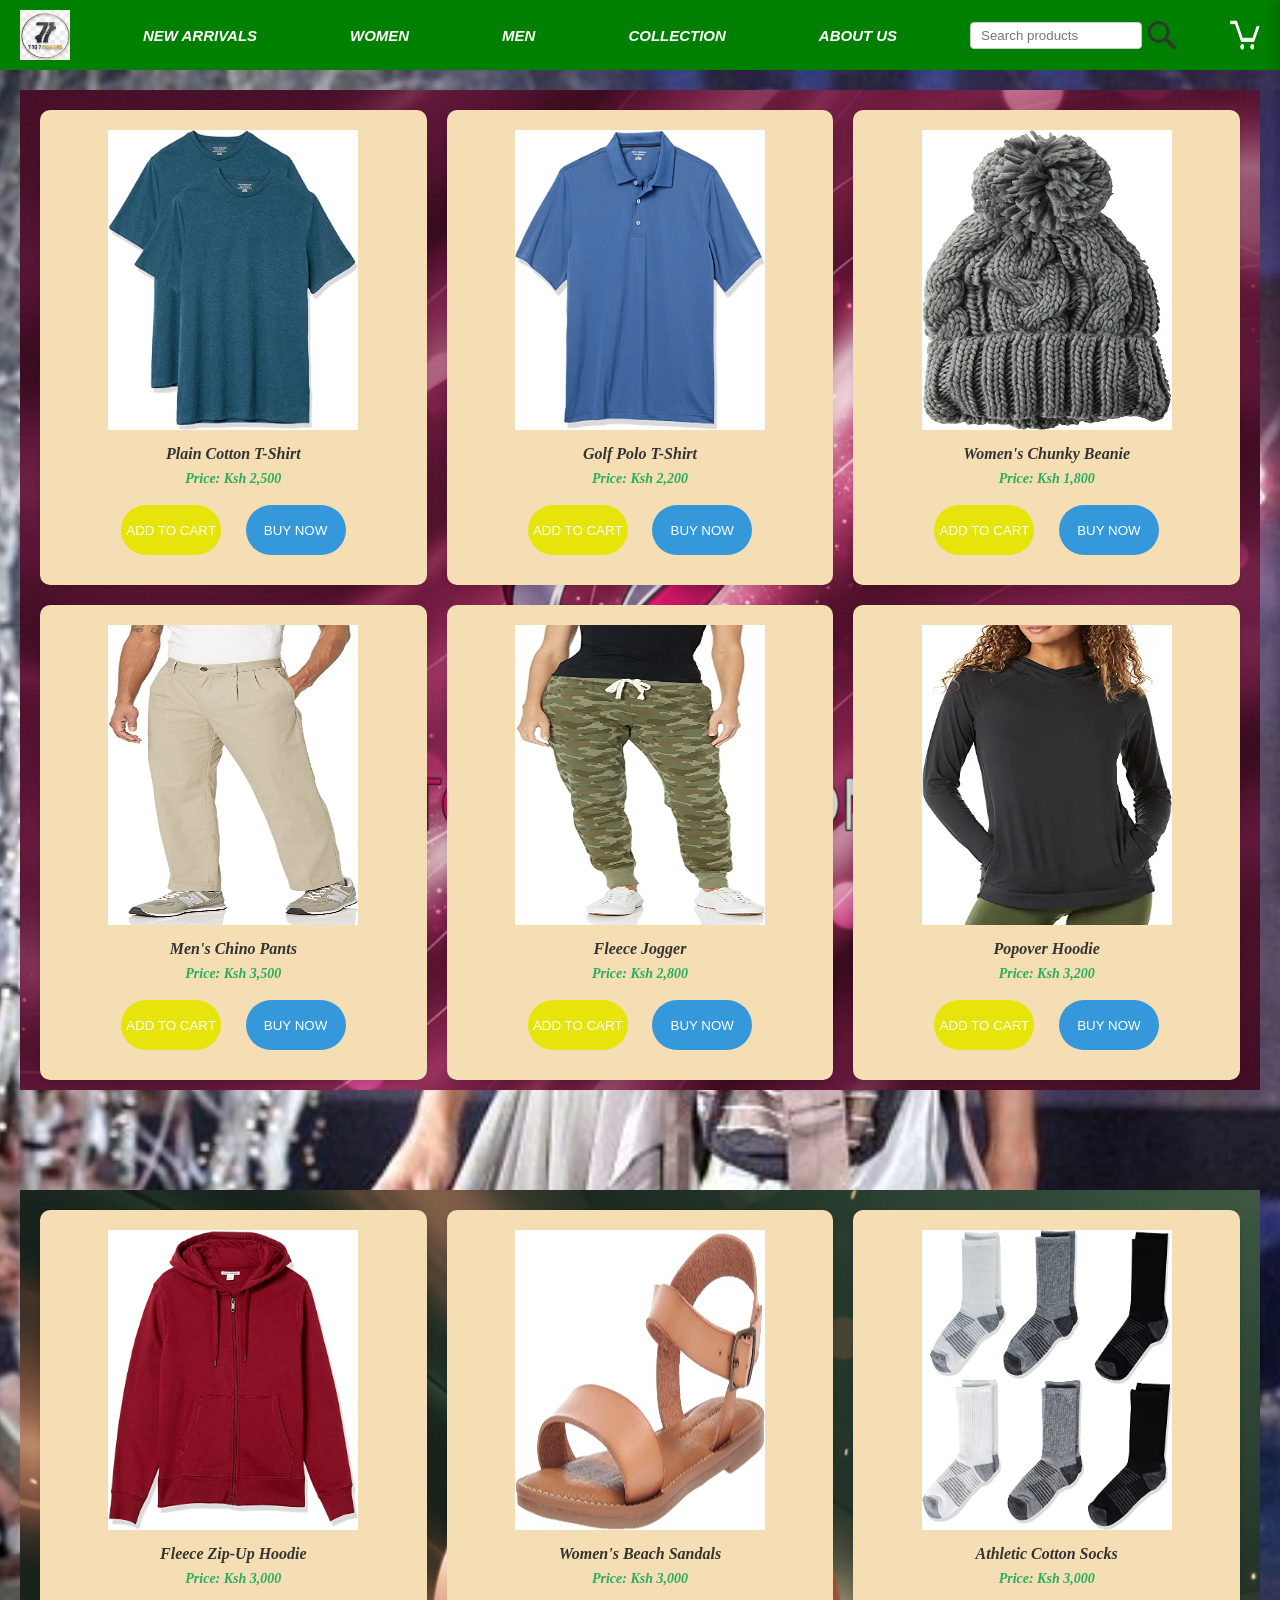
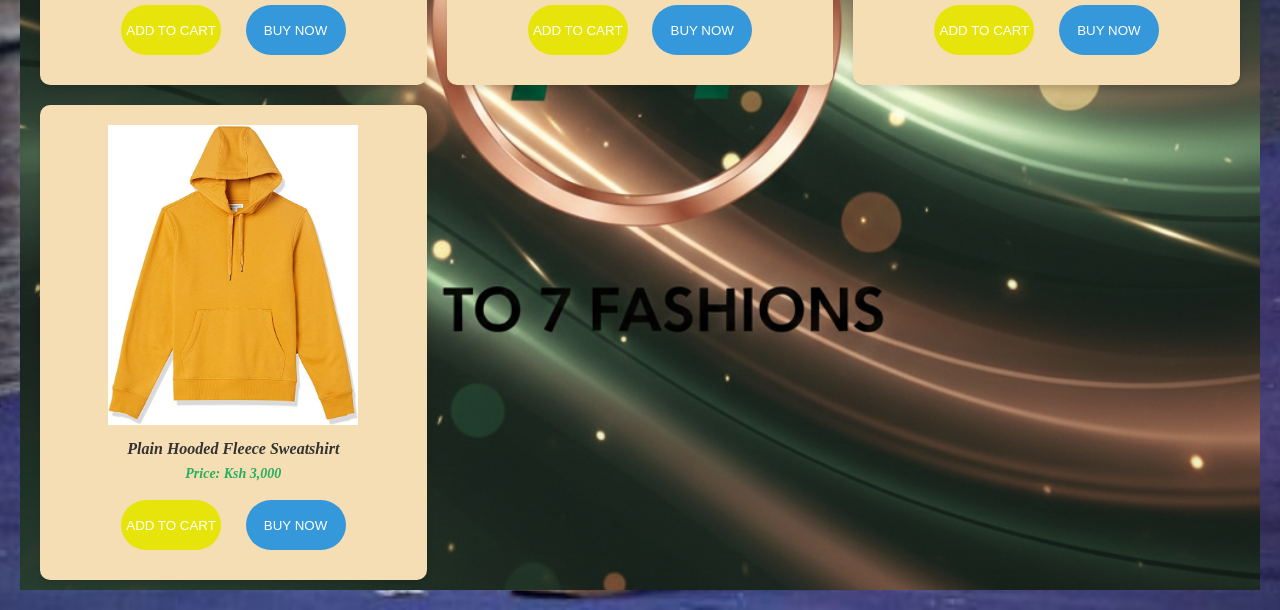
==== index.html @ 70d64ce2 "toadys commit" ====
<!doctype html>
<html lang="en">
  <head>
    <meta charset="UTF-8" />
    <meta name="viewport" content="width=device-width, initial-scale=1.0" />
    <title>7 TO 7</title>
    <link rel="stylesheet" href="index.css" />
    <script src="index.js" defer></script>
  </head>
  <body>
     <div class="header">
      <img class="logo" src="icons/logo1.png" alt="7 TO 7 Logo">
        <button class="buttons">NEW ARRIVALS</button>
        <button class="buttons">WOMEN</button>
        <button class="buttons">MEN</button>
        <button class="buttons">COLLECTION</button>
        <button class="buttons about-btn">ABOUT US</button>
        <div class="search-container">
          <input class="search-bar" type="text" placeholder="Search products">
          <img class="search-icon icon-search" src="icons/search-icon.png" alt="Search Icon">
        </div>
        <img class="cart-icon icon-cart" src="icons/cart-icon.png" alt="Cart Icon">
      </div>
      <!-- container used by script to swap content -->
      <div id="content">
    <section class="section1">
     
      <div class="democlothes">
        <div class="products-container">
   <p>
    <img class="image-product" src="images/adults-plain-cotton-tshirt-2-pack-teal.jpg" alt="Plain Cotton T-Shirt">
    <p class="product-name">Plain Cotton T-Shirt </p>
    <p class="product-price">Price: Ksh 2,500</p>
    <p>
    <button class="button-cart">ADD TO CART</button>
    <button class="button-buy">BUY NOW</button>
   </p></div>
   <div class="products-container">
   <p>
    <img class="image-product" src="images/men-golf-polo-t-shirt-blue.jpg" alt="Golf Polo T-Shirt">
    <p class="product-name"> Golf Polo T-Shirt</p>
    <p class="product-price">Price: Ksh 2,200</p>
    <p>
    <button class="button-cart">ADD TO CART</button>
    <button class="button-buy">BUY NOW</button>
   </p></div>
   <div class="products-container">
    <p>
      <img class="image-product" src="images/women-chunky-beanie-gray.webp" alt="Chunky Beanie">
      <p class="product-name">Women's Chunky Beanie</p>
      <p class="product-price">Price: Ksh 1,800</p>
      <p>
      <button class="button-cart">ADD TO CART</button>
      <button class="button-buy">BUY NOW</button>
      </p>
    </p>
   </div>
 <div class="products-container">
    <p>
      <img class="image-product" src="images/men-chino-pants-beige.jpg" alt="Chino Pants">
      <p class="product-name">Men's Chino Pants</p>
      <p class="product-price">Price: Ksh 3,500</p>
      <p>
      <button class="button-cart">ADD TO CART</button>
      <button class="button-buy">BUY NOW</button>
      </p>
    </p>
   </div>
    <div class="products-container">
    <p>
      <img class="image-product" src="images/women-french-terry-fleece-jogger-camo.jpg" alt="Fleece Jogger">
      <p class="product-name">Fleece Jogger </p>
      <p class="product-price">Price: Ksh 2,800</p>
      <p>
      <button class="button-cart">ADD TO CART</button>
      <button class="button-buy">BUY NOW</button>
      </p>
    </p>
   </div>
    <div class="products-container">
    <p>
      <img class="image-product" src="images/women-stretch-popover-hoodie-black.jpg" alt="Popover Hoodie">
      <p class="product-name">Popover Hoodie</p>
      <p class="product-price">Price: Ksh 3,200</p>
      <p>
      <button class="button-cart">ADD TO CART</button>
      <button class="button-buy">BUY NOW</button>
      </p>
    </p>
   </div>
  </div>
  </section>
    <section class="section2">
      <div class="democlothes products-list">
        <div class="products-container">
          <p>
            <img class="image-product" src="images/men-cozy-fleece-zip-up-hoodie-red.jpg" alt="Fleece Zip-Up Hoodie">
            <p class="product-name">Fleece Zip-Up Hoodie</p>
            <p class="product-price">Price: Ksh 3,000</p>
            <p>
            <button class="button-cart">ADD TO CART</button>
            <button class="button-buy">BUY NOW</button>
            </p>
          </p>
        </div>
        <div class="products-container">
          <p>
            <img class="image-product" src="images/women-beach-sandals.jpg" alt="Beach Sandals">
            <p class="product-name">Women's Beach Sandals</p>
            <p class="product-price">Price: Ksh 3,000</p>
            <p>
            <button class="button-cart">ADD TO CART</button>
            <button class="button-buy">BUY NOW</button>
            </p>
          </p>
        </div>
        <div class="products-container">
          <p>
            <img class="image-product" src="images/athletic-cotton-socks-6-pairs.jpg" alt="Athletic Socks">
            <p class="product-name">Athletic Cotton Socks</p>
            <p class="product-price">Price: Ksh 3,000</p>
            <p>
            <button class="button-cart">ADD TO CART</button>
            <button class="button-buy">BUY NOW</button>
            </p>
          </p>
        </div>
        <div class="products-container">
          <p>
            <img class="image-product" src="images/plain-hooded-fleece-sweatshirt-yellow.jpg" alt="Hooded Sweatshirt">
            <p class="product-name">Plain Hooded Fleece Sweatshirt</p>
            <p class="product-price">Price: Ksh 3,000</p>
            <p>
            <button class="button-cart">ADD TO CART</button>
            <button class="button-buy">BUY NOW</button>
            </p>

          </p>
        </div>
      </div>
    </section>
      </div> <!-- end #content -->
    <!-- Cart Tab -->
    <div class="cart-tab">
      <h1 class="cart-head">Shopping Cart</h1>
      <div class="cart-items">
        <img class="cart-items-image" src="images/adults-plain-cotton-tshirt-2-pack-teal.jpg" 
        alt="Product Image">
        <div class="cart-item-details">
          <p class="cart-product-name">Plain Cotton T-Shirt 2-Pack</p>
          <p class="cart-product-price">Price: Ksh 2,500</p>
          <div class="quantity"><span class="minus"><</span>
          <span>1</span>
          <span class="plus">></span>
        </div>
      <div class="cart-buttons">
        <button class="close-btn close">CLOSE</button>
      <button class="checkout-btn checkout">CHECKOUT</button>
    </div>
    </div>
  </body>
</html>
---- index.css ----
* {
  margin: 0;
  padding: 0;
}
#content {
  font-weight: bold;
  font-style: oblique;
  background-image: url(images/background1.jpg);
  background-size: cover;
  background-position: center;
  background-repeat: no-repeat;
  padding: 20px;
  color: violet;
  font-size: large;
}
.header {
  display: flex;
  justify-content: space-between;
  align-items: center;
  padding: 20px;
  background-color: green;
  height: 30px;
  position: sticky;
  top: 0;
  z-index: 100;
}
.logo {
  height: 50px;
  width: 50px;
  cursor: pointer;
}
.cart-icon {
  height: 30px;
  width: 30px;
  cursor: pointer;
}
.search-icon {
  height: 30px;
  width: 30px;
  cursor: pointer;
}
.search-container {
  display: flex;
  align-items: center;
  gap: 5px;
}
.search-bar {
  padding: 5px 10px;
  border: 1px solid #ccc;
  border-radius: 4px;
  margin-right: 0;
  width: 150px;
}

.buttons {
  background-color: green;
  color: white;
  border: none;
  padding: 10px 20px;
  cursor: pointer;
  font-weight: bolder;
  font-style: oblique;
  font-size: 15px;
}

/*sections*/

.section1 {
  background-image: url(images/logo2.png);
  background-size: cover;
  background-position: center;
  background-repeat: no-repeat;
  height: 1000px;
}
.image-product {
  height: 300px;
  width: 250px;
  cursor: pointer;
}
.democlothes {
  display: grid;
  grid-template-columns: repeat(3, 1fr);
  gap: 20px;
  padding: 20px;
}
.products-container {
  background-color: wheat;
  border-radius: 10px;
  padding: 20px;
  text-align: center;
  box-shadow: 0 4px 6px rgba(0, 0, 0, 0.1);
  transition:
    transform 0.3s ease,
    box-shadow 0.3s ease;
}

.products-container:hover {
  transform: translateY(-8px) scale(1.02);
  box-shadow: 0 8px 12px rgba(0, 0, 0, 0.15);
}
.button-cart {
  background-color: #e7e40c;
  color: white;
  border: none;
  height: 50px;
  width: 100px;
  border-radius: 25px;
  cursor: pointer;
  margin: 10px;
  transition: background-color 0.3s ease;
}

.button-cart:hover {
  background-color: #d4da0c;
}

.button-buy {
  background-color: #3498db;
  color: white;
  border: none;
  height: 50px;
  width: 100px;
  border-radius: 25px;
  cursor: pointer;
  margin: 10px;
  transition: background-color 0.3s ease;
}

.button-buy:hover {
  background-color: #2980b9;
}
.section2 {
  background-image: url(icons/logo3.png);
  background-size: cover;
  background-position: center;
  background-repeat: no-repeat;
  height: 1000px;
  margin-top: 100px;
}
.democlothes {
  display: grid;
  grid-template-columns: repeat(3, 1fr);
  gap: 20px;
  padding: 20px;
}

/* Cart Tab Styles */

.cart-tab {
  width: 400px;
  position: fixed;
  top: 0;
  right: 0;
  bottom: 0;
  background: linear-gradient(135deg, #667eea 0%, #764ba2 100%);
  border: solid 2px #333;
  padding: 20px;
  z-index: 200;
  overflow-y: auto;
  box-shadow: -4px 0 12px rgba(0, 0, 0, 0.2);
  transform: translateX(100%);
}
body.showCart .cart-tab {
  transform: translateX(0);
  transition: transform 0.3s ease-out;
}

.cart-head {
  color: white;
  font-size: 24px;
  margin-bottom: 20px;
  text-align: center;
  text-shadow: 2px 2px 4px rgba(0, 0, 0, 0.3);
}
.cart-buttons {
  display: grid;
  grid-template-columns: repeat(2, 1fr);
  gap: 10px;
  margin-top: auto;
}
.close-btn {
  background-color: #e74c3c;
  color: white;
  border: none;
  padding: 15px;
  border-radius: 6px;
  cursor: pointer;
  font-weight: bold;
  transition: background-color 0.3s ease;
}

.close-btn:hover {
  background-color: #c0392b;
}

.checkout-btn {
  background-color: #27ae60;
  color: white;
  border: none;
  padding: 15px;
  border-radius: 6px;
  cursor: pointer;
  font-weight: bold;
  transition:
    background-color 0.3s ease,
    transform 0.3s ease,
    box-shadow 0.3s ease;
  box-shadow: 0 4px 6px rgba(0, 0, 0, 0.1);
}

.checkout-btn:hover {
  background-color: #229954;
  transform: translateY(-3px) scale(1.05);
  box-shadow: 0 8px 12px rgba(0, 0, 0, 0.2);
}

.product-name {
  font-weight: bold;
  font-size: 16px;
  margin: 10px 0 5px 0;
  color: #333;
}

.product-price {
  color: #27ae60;
  font-weight: bold;
  font-size: 14px;
  margin: 8px 0;
}

.cart-item-details {
  display: flex;
  flex-direction: column;
  gap: 8px;
  flex: 1;
}

.cart-product-name {
  font-weight: bold;
  font-size: 14px;
  color: #333;
  margin: 0;
}

.cart-product-price {
  color: #27ae60;
  font-weight: bold;
  font-size: 13px;
  margin: 0;
}

.cart-items-image {
  height: 60px;
  width: 60px;
  border-radius: 6px;
  object-fit: cover;
}

.quantity {
  display: flex;
  align-items: center;
  gap: 10px;
  margin-top: 8flex;
  flex-direction: row;
  gap: 30px;
  margin-top: 20px;
  margin-bottom: 10px;
  height: auto;
}
.cart-items-image {
  height: 50px;
  width: 50px;
}
.minus,
.plus {
  background-color: #e7e40c;
  color: white;
  border: none;
  height: 30px;
  width: 30px;
  border-radius: 15px;
  cursor: pointer;
  display: flex;
  align-items: center;
  justify-content: center;
  font-weight: bold;
  transition:
    background-color 0.2s ease,
    transform 0.2s ease;
}

.minus:hover,
.plus:hover {
  background-color: #d4da0c;
  transform: scale(1.1);
}

/* Responsive Design - Tablet (600px to 900px) */
@media (max-width: 900px) {
  .democlothes {
    grid-template-columns: repeat(2, 1fr);
    gap: 15px;
    padding: 15px;
  }

  .image-product {
    height: 250px;
    width: 200px;
  }

  .buttons {
    padding: 8px 15px;
    font-size: 13px;
  }

  .section1,
  .section2 {
    height: 700px;
  }

  .cart-tab {
    width: 350px;
  }

  .product-name {
    font-size: 14px;
  }

  .search-bar {
    width: 120px;
  }
}

/* Responsive Design - Mobile (below 600px) */
@media (max-width: 600px) {
  .header {
    flex-wrap: wrap;
    padding: 10px;
    height: auto;
  }

  .logo {
    height: 40px;
    width: 40px;
  }

  .buttons {
    padding: 8px 12px;
    font-size: 11px;
    margin: 5px;
  }

  .democlothes {
    grid-template-columns: repeat(1, 1fr);
    gap: 10px;
    padding: 10px;
  }

  .image-product {
    height: 200px;
  }

  /* container where page sections are swapped */
  #content {
    padding: 20px;
  }

  .about-section {
    max-width: 800px;
    margin: 0 auto;
    line-height: 1.6;
    color: #333;
  }

  .about-section h2 {
    margin-bottom: 15px;
    color: #27ae60;
  }

  .image-product {
    height: 200px;
    width: 180px;
  }

  .products-container {
    padding: 15px;
  }

  .product-name {
    font-size: 13px;
    margin: 8px 0 3px 0;
  }

  .product-price {
    font-size: 12px;
  }

  .button-cart,
  .button-buy {
    height: 40px;
    width: 75px;
    padding: 8px;
    margin: 5px;
    font-size: 11px;
  }

  .section1,
  .section2 {
    height: 500px;
  }

  .cart-tab {
    width: 100%;
    max-width: 350px;
  }

  .cart-head {
    font-size: 20px;
  }

  .cart-items-image {
    height: 50px;
    width: 50px;
  }

  .quantity {
    gap: 8px;
  }

  .minus,
  .plus {
    height: 25px;
    width: 25px;
    font-size: 14px;
  }

  .search-bar {
    width: 100px;
    padding: 4px 8px;
  }
}
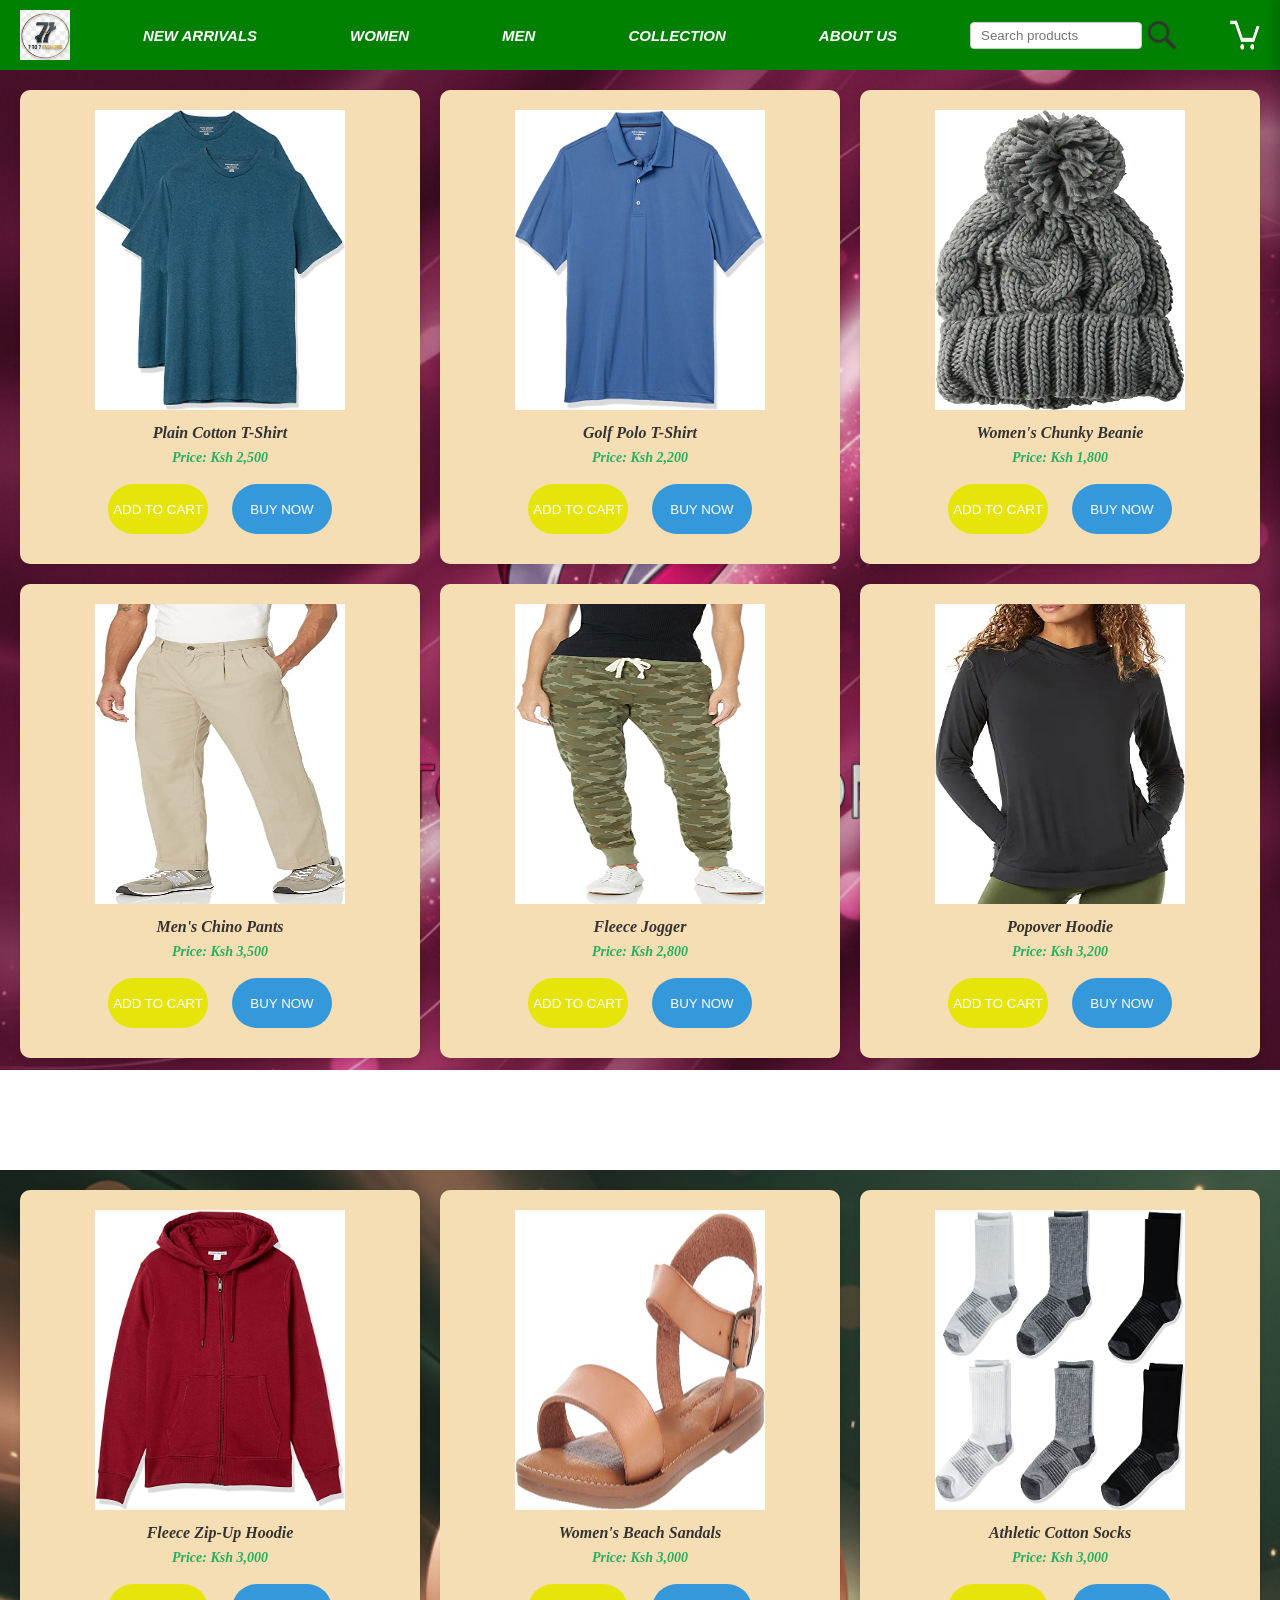
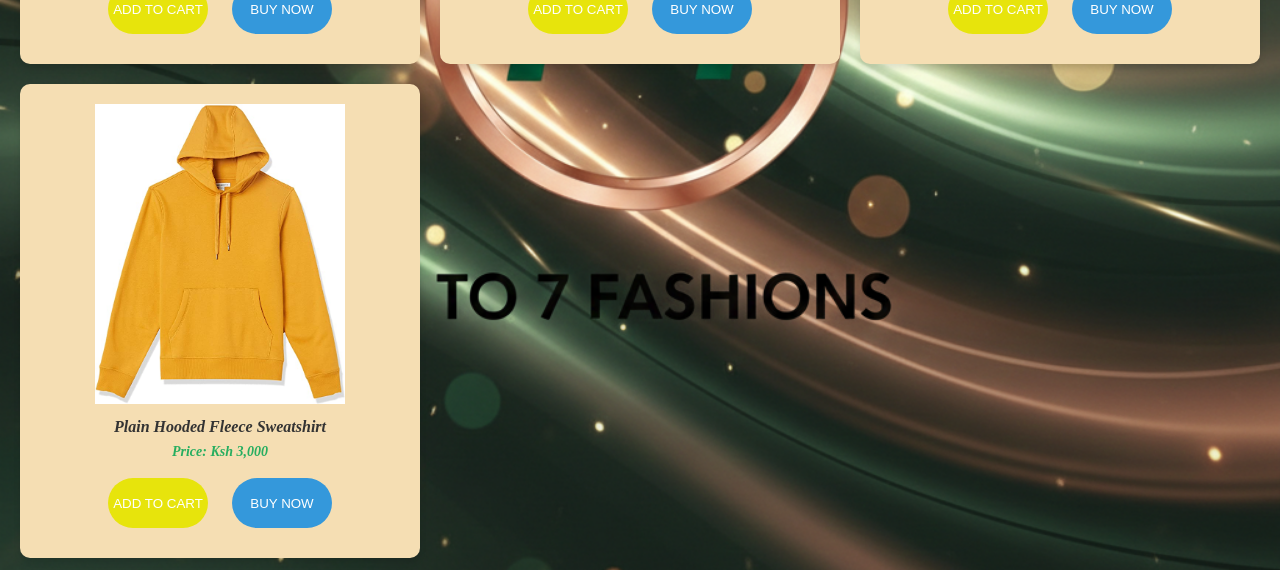
==== commit 2ef6451c: "todays commit" ====
--- a/index.html
+++ b/index.html
@@ -26,7 +26,7 @@
     <section class="section1">
      
       <div class="democlothes">
-        <div class="products-container">
+        <div class="products-container product-containers">
    <p>
     <img class="image-product" src="images/adults-plain-cotton-tshirt-2-pack-teal.jpg" alt="Plain Cotton T-Shirt">
     <p class="product-name">Plain Cotton T-Shirt </p>
@@ -35,7 +35,7 @@
     <button class="button-cart">ADD TO CART</button>
     <button class="button-buy">BUY NOW</button>
    </p></div>
-   <div class="products-container">
+   <div class="products-container product-containers">
    <p>
     <img class="image-product" src="images/men-golf-polo-t-shirt-blue.jpg" alt="Golf Polo T-Shirt">
     <p class="product-name"> Golf Polo T-Shirt</p>
@@ -44,7 +44,7 @@
     <button class="button-cart">ADD TO CART</button>
     <button class="button-buy">BUY NOW</button>
    </p></div>
-   <div class="products-container">
+   <div class="products-container product-containers">
     <p>
       <img class="image-product" src="images/women-chunky-beanie-gray.webp" alt="Chunky Beanie">
       <p class="product-name">Women's Chunky Beanie</p>
@@ -55,7 +55,7 @@
       </p>
     </p>
    </div>
- <div class="products-container">
+ <div class="products-container product-containers">
     <p>
       <img class="image-product" src="images/men-chino-pants-beige.jpg" alt="Chino Pants">
       <p class="product-name">Men's Chino Pants</p>
@@ -66,7 +66,7 @@
       </p>
     </p>
    </div>
-    <div class="products-container">
+    <div class="products-container product-containers">
     <p>
       <img class="image-product" src="images/women-french-terry-fleece-jogger-camo.jpg" alt="Fleece Jogger">
       <p class="product-name">Fleece Jogger </p>
@@ -77,7 +77,7 @@
       </p>
     </p>
    </div>
-    <div class="products-container">
+    <div class="products-container product-containers">
     <p>
       <img class="image-product" src="images/women-stretch-popover-hoodie-black.jpg" alt="Popover Hoodie">
       <p class="product-name">Popover Hoodie</p>
@@ -91,8 +91,8 @@
   </div>
   </section>
     <section class="section2">
-      <div class="democlothes products-list">
-        <div class="products-container">
+      <div class="democlothes">
+        <div class="products-container product-containers">
           <p>
             <img class="image-product" src="images/men-cozy-fleece-zip-up-hoodie-red.jpg" alt="Fleece Zip-Up Hoodie">
             <p class="product-name">Fleece Zip-Up Hoodie</p>
@@ -103,7 +103,7 @@
             </p>
           </p>
         </div>
-        <div class="products-container">
+        <div class="products-container product-containers">
           <p>
             <img class="image-product" src="images/women-beach-sandals.jpg" alt="Beach Sandals">
             <p class="product-name">Women's Beach Sandals</p>
@@ -114,7 +114,7 @@
             </p>
           </p>
         </div>
-        <div class="products-container">
+        <div class="products-container product-containers">
           <p>
             <img class="image-product" src="images/athletic-cotton-socks-6-pairs.jpg" alt="Athletic Socks">
             <p class="product-name">Athletic Cotton Socks</p>
@@ -125,7 +125,7 @@
             </p>
           </p>
         </div>
-        <div class="products-container">
+        <div class="products-container product-containers">
           <p>
             <img class="image-product" src="images/plain-hooded-fleece-sweatshirt-yellow.jpg" alt="Hooded Sweatshirt">
             <p class="product-name">Plain Hooded Fleece Sweatshirt</p>
@@ -143,7 +143,7 @@
     <!-- Cart Tab -->
     <div class="cart-tab">
       <h1 class="cart-head">Shopping Cart</h1>
-      <div class="cart-items">
+      <div class="cart-items cart-list">
         <img class="cart-items-image" src="images/adults-plain-cotton-tshirt-2-pack-teal.jpg" 
         alt="Product Image">
         <div class="cart-item-details">
--- a/index.css
+++ b/index.css
@@ -5,13 +5,6 @@
 #content {
   font-weight: bold;
   font-style: oblique;
-  background-image: url(images/background1.jpg);
-  background-size: cover;
-  background-position: center;
-  background-repeat: no-repeat;
-  padding: 20px;
-  color: violet;
-  font-size: large;
 }
 .header {
   display: flex;
@@ -136,12 +129,6 @@
   background-repeat: no-repeat;
   height: 1000px;
   margin-top: 100px;
-}
-.democlothes {
-  display: grid;
-  grid-template-columns: repeat(3, 1fr);
-  gap: 20px;
-  padding: 20px;
 }
 
 /* Cart Tab Styles */
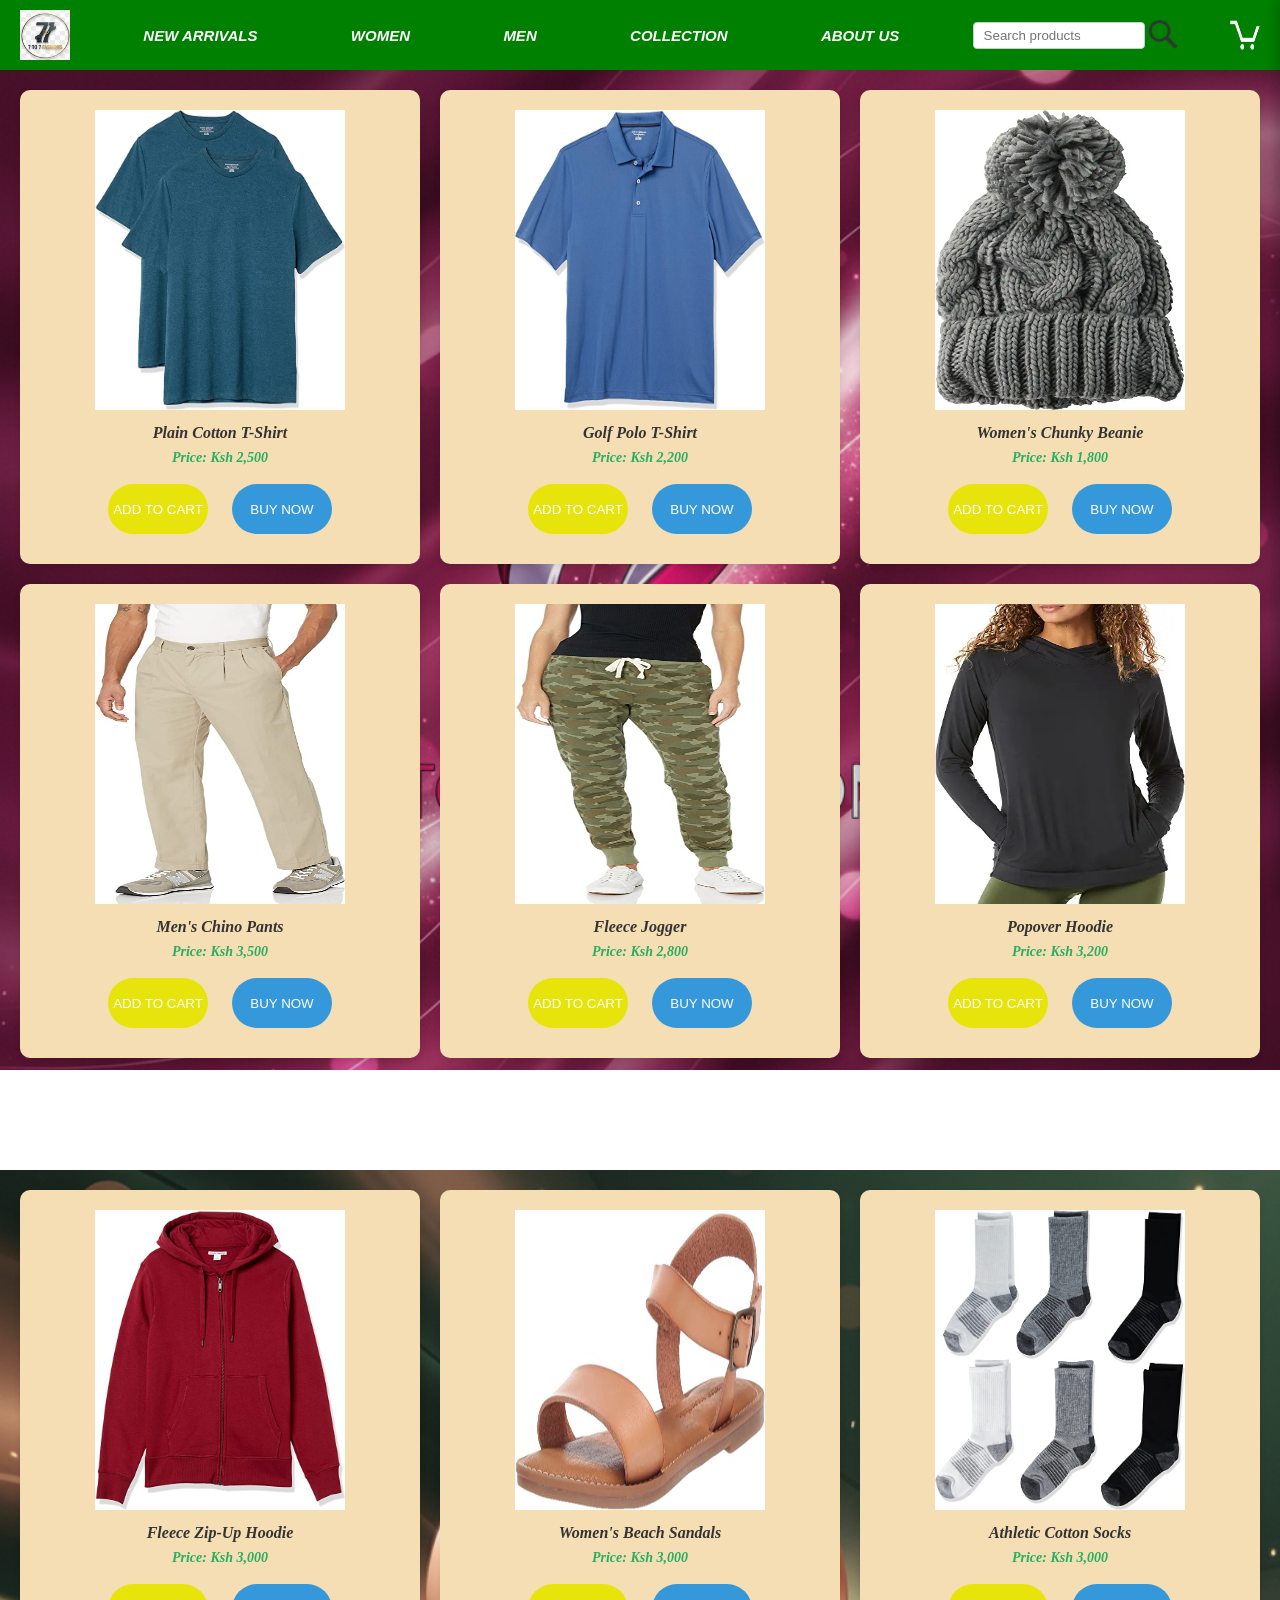
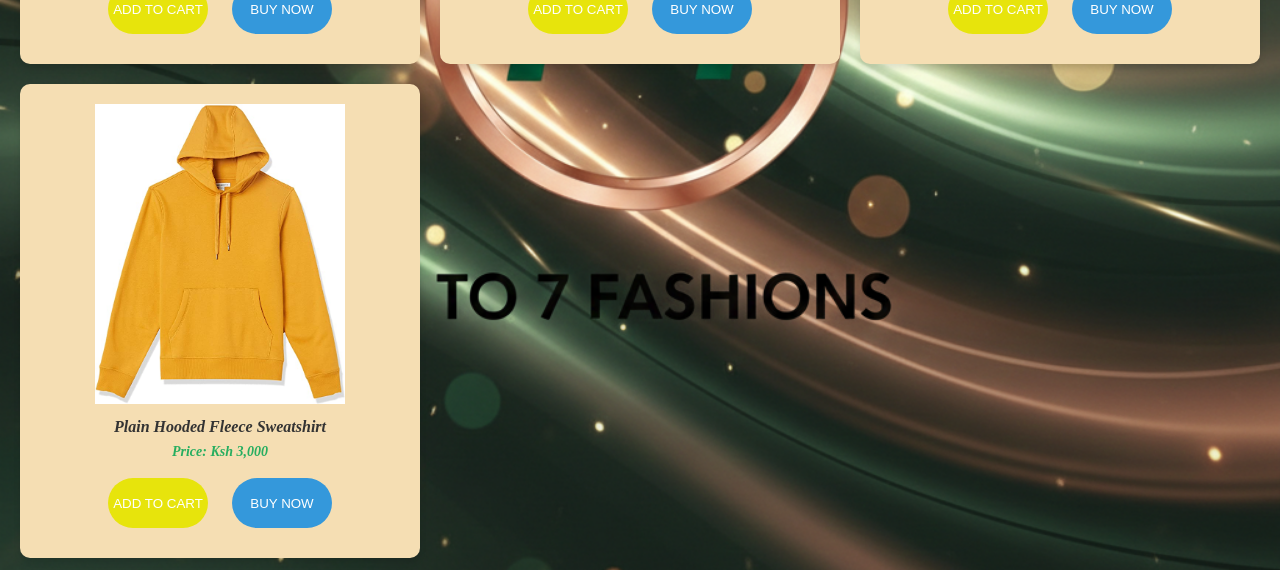
==== commit 6cb58a41: "tidays commit" ====
--- a/index.html
+++ b/index.html
@@ -17,16 +17,18 @@
         <button class="buttons about-btn">ABOUT US</button>
         <div class="search-container">
           <input class="search-bar" type="text" placeholder="Search products">
-          <img class="search-icon icon-search" src="icons/search-icon.png" alt="Search Icon">
+         <button class="search-button"><img class="search-icon icon-search" src="icons/search-icon.png" alt="Search Icon"></button>
         </div>
         <img class="cart-icon icon-cart" src="icons/cart-icon.png" alt="Cart Icon">
       </div>
       <!-- container used by script to swap content -->
       <div id="content">
+        <div class="search-results">
+          
     <section class="section1">
      
       <div class="democlothes">
-        <div class="products-container product-containers">
+        <div class="products-container">
    <p>
     <img class="image-product" src="images/adults-plain-cotton-tshirt-2-pack-teal.jpg" alt="Plain Cotton T-Shirt">
     <p class="product-name">Plain Cotton T-Shirt </p>
@@ -35,7 +37,7 @@
     <button class="button-cart">ADD TO CART</button>
     <button class="button-buy">BUY NOW</button>
    </p></div>
-   <div class="products-container product-containers">
+   <div class="products-container">
    <p>
     <img class="image-product" src="images/men-golf-polo-t-shirt-blue.jpg" alt="Golf Polo T-Shirt">
     <p class="product-name"> Golf Polo T-Shirt</p>
@@ -44,7 +46,7 @@
     <button class="button-cart">ADD TO CART</button>
     <button class="button-buy">BUY NOW</button>
    </p></div>
-   <div class="products-container product-containers">
+   <div class="products-container ">
     <p>
       <img class="image-product" src="images/women-chunky-beanie-gray.webp" alt="Chunky Beanie">
       <p class="product-name">Women's Chunky Beanie</p>
@@ -55,7 +57,7 @@
       </p>
     </p>
    </div>
- <div class="products-container product-containers">
+ <div class="products-container">
     <p>
       <img class="image-product" src="images/men-chino-pants-beige.jpg" alt="Chino Pants">
       <p class="product-name">Men's Chino Pants</p>
@@ -66,7 +68,7 @@
       </p>
     </p>
    </div>
-    <div class="products-container product-containers">
+    <div class="products-container">
     <p>
       <img class="image-product" src="images/women-french-terry-fleece-jogger-camo.jpg" alt="Fleece Jogger">
       <p class="product-name">Fleece Jogger </p>
@@ -77,7 +79,7 @@
       </p>
     </p>
    </div>
-    <div class="products-container product-containers">
+    <div class="products-container">
     <p>
       <img class="image-product" src="images/women-stretch-popover-hoodie-black.jpg" alt="Popover Hoodie">
       <p class="product-name">Popover Hoodie</p>
@@ -92,7 +94,7 @@
   </section>
     <section class="section2">
       <div class="democlothes">
-        <div class="products-container product-containers">
+        <div class="products-container ">
           <p>
             <img class="image-product" src="images/men-cozy-fleece-zip-up-hoodie-red.jpg" alt="Fleece Zip-Up Hoodie">
             <p class="product-name">Fleece Zip-Up Hoodie</p>
@@ -103,7 +105,7 @@
             </p>
           </p>
         </div>
-        <div class="products-container product-containers">
+        <div class="products-container">
           <p>
             <img class="image-product" src="images/women-beach-sandals.jpg" alt="Beach Sandals">
             <p class="product-name">Women's Beach Sandals</p>
@@ -114,7 +116,7 @@
             </p>
           </p>
         </div>
-        <div class="products-container product-containers">
+        <div class="products-container">
           <p>
             <img class="image-product" src="images/athletic-cotton-socks-6-pairs.jpg" alt="Athletic Socks">
             <p class="product-name">Athletic Cotton Socks</p>
@@ -125,7 +127,7 @@
             </p>
           </p>
         </div>
-        <div class="products-container product-containers">
+        <div class="products-container">
           <p>
             <img class="image-product" src="images/plain-hooded-fleece-sweatshirt-yellow.jpg" alt="Hooded Sweatshirt">
             <p class="product-name">Plain Hooded Fleece Sweatshirt</p>
@@ -143,7 +145,7 @@
     <!-- Cart Tab -->
     <div class="cart-tab">
       <h1 class="cart-head">Shopping Cart</h1>
-      <div class="cart-items cart-list">
+      <div class="cart-items">
         <img class="cart-items-image" src="images/adults-plain-cotton-tshirt-2-pack-teal.jpg" 
         alt="Product Image">
         <div class="cart-item-details">
--- a/index.css
+++ b/index.css
@@ -31,11 +31,20 @@
   height: 30px;
   width: 30px;
   cursor: pointer;
+  padding-left: 0;
+}
+.search-button {
+  background-color: transparent;
+  border: none;
+  cursor: pointer;
+  margin-left: -2px;
 }
 .search-container {
   display: flex;
   align-items: center;
   gap: 5px;
+  margin-right: -1px;
+  height: 30px;
 }
 .search-bar {
   padding: 5px 10px;
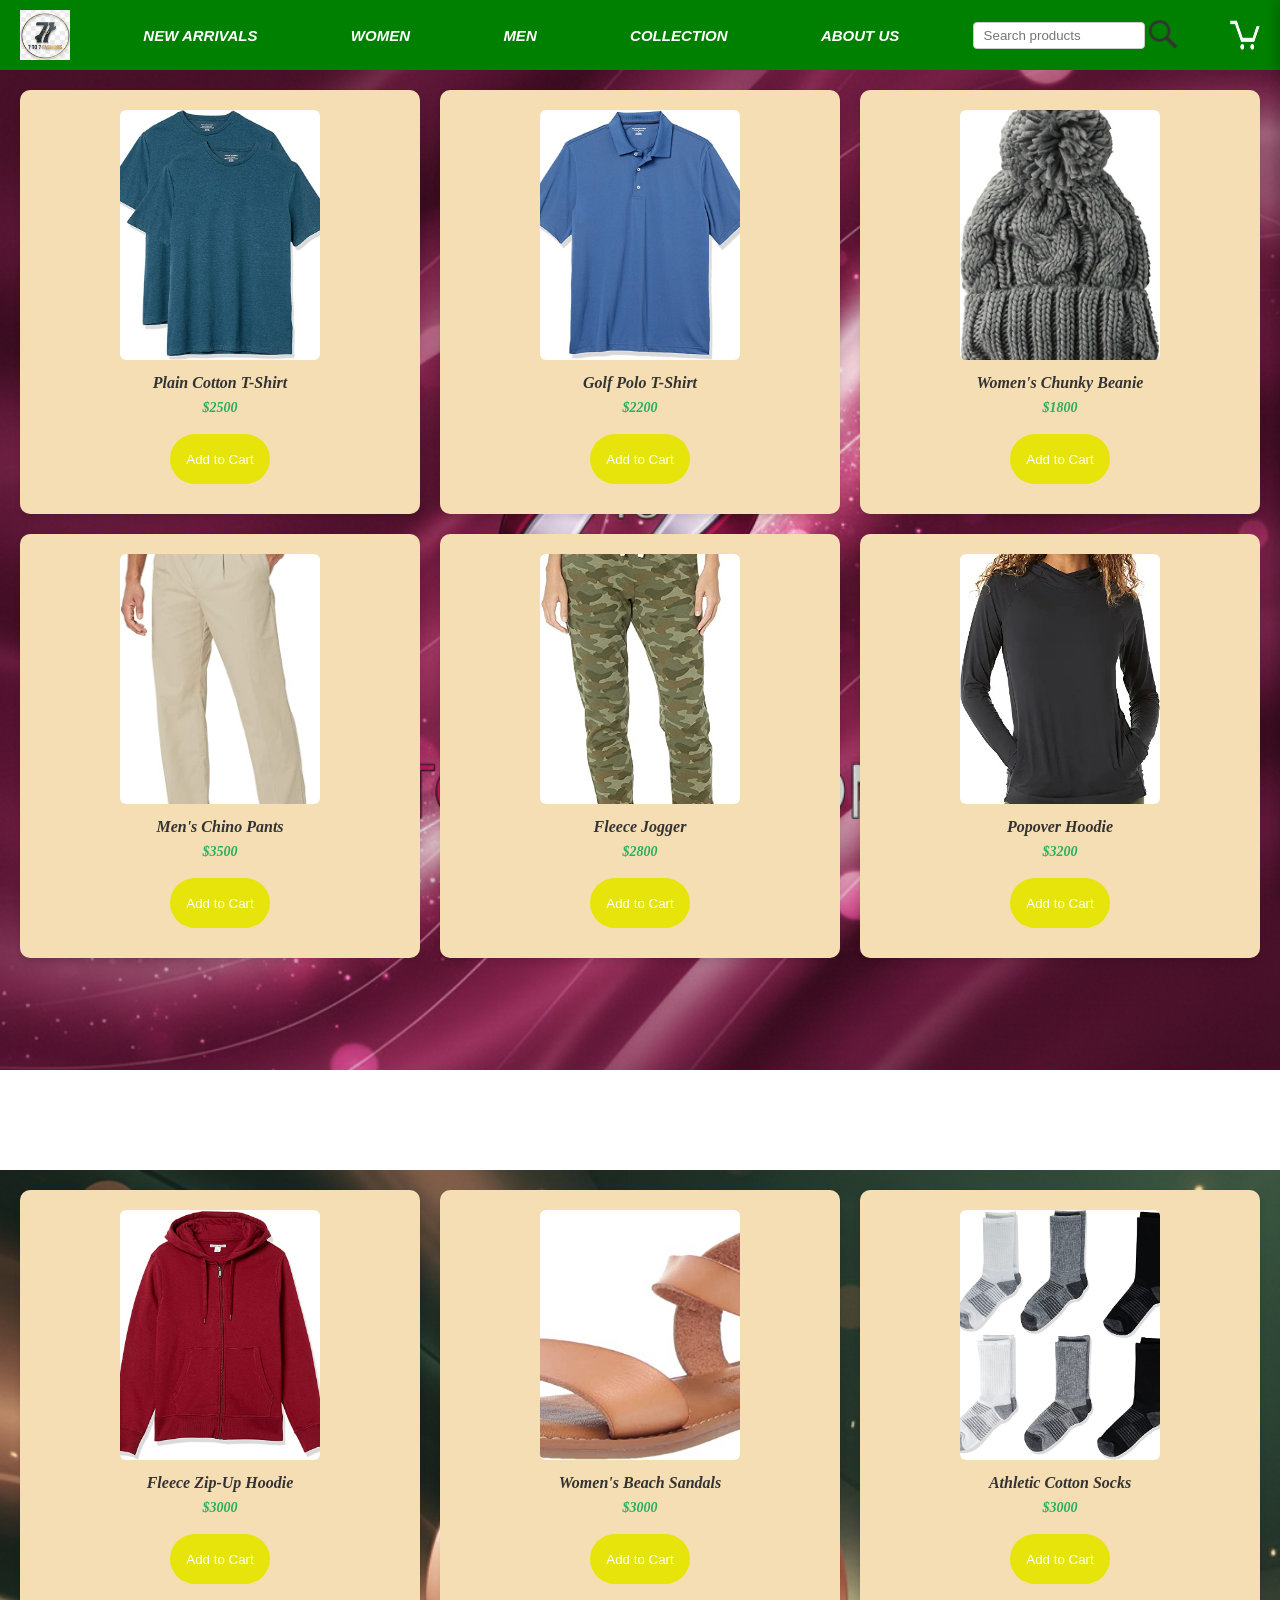
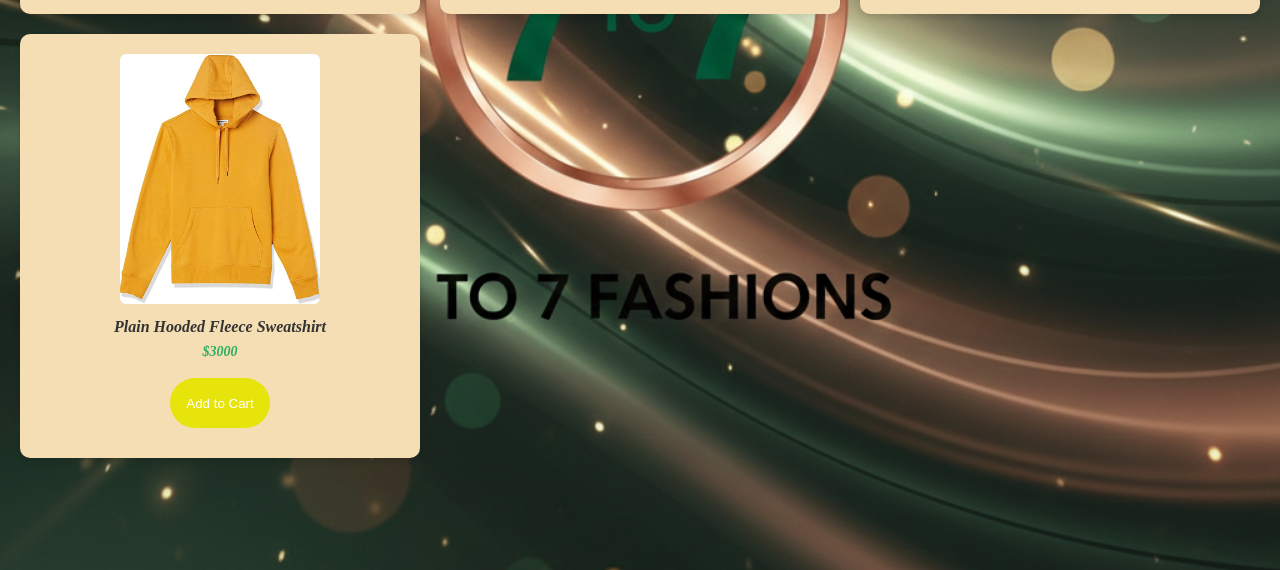
==== commit b43537a1: "buttons functionality" ====
--- a/index.html
+++ b/index.html
@@ -8,157 +8,48 @@
     <script src="index.js" defer></script>
   </head>
   <body>
-     <div class="header">
-      <img class="logo" src="icons/logo1.png" alt="7 TO 7 Logo">
-        <button class="buttons">NEW ARRIVALS</button>
-        <button class="buttons">WOMEN</button>
-        <button class="buttons">MEN</button>
-        <button class="buttons">COLLECTION</button>
-        <button class="buttons about-btn">ABOUT US</button>
-        <div class="search-container">
-          <input class="search-bar" type="text" placeholder="Search products">
-         <button class="search-button"><img class="search-icon icon-search" src="icons/search-icon.png" alt="Search Icon"></button>
-        </div>
-        <img class="cart-icon icon-cart" src="icons/cart-icon.png" alt="Cart Icon">
+    <div class="header">
+      <img class="logo" src="icons/logo1.png" alt="7 TO 7 Logo" />
+      <button class="buttons">NEW ARRIVALS</button>
+      <button class="buttons">WOMEN</button>
+      <button class="buttons">MEN</button>
+      <button class="buttons">COLLECTION</button>
+      <button class="buttons about-btn">ABOUT US</button>
+      <div class="search-container">
+        <input class="search-bar" type="text" placeholder="Search products" />
+        <button class="search-button">
+          <img
+            class="search-icon icon-search"
+            src="icons/search-icon.png"
+            alt="Search Icon"
+          />
+        </button>
       </div>
-      <!-- container used by script to swap content -->
-      <div id="content">
-        <div class="search-results">
-          
-    <section class="section1">
-     
-      <div class="democlothes">
-        <div class="products-container">
-   <p>
-    <img class="image-product" src="images/adults-plain-cotton-tshirt-2-pack-teal.jpg" alt="Plain Cotton T-Shirt">
-    <p class="product-name">Plain Cotton T-Shirt </p>
-    <p class="product-price">Price: Ksh 2,500</p>
-    <p>
-    <button class="button-cart">ADD TO CART</button>
-    <button class="button-buy">BUY NOW</button>
-   </p></div>
-   <div class="products-container">
-   <p>
-    <img class="image-product" src="images/men-golf-polo-t-shirt-blue.jpg" alt="Golf Polo T-Shirt">
-    <p class="product-name"> Golf Polo T-Shirt</p>
-    <p class="product-price">Price: Ksh 2,200</p>
-    <p>
-    <button class="button-cart">ADD TO CART</button>
-    <button class="button-buy">BUY NOW</button>
-   </p></div>
-   <div class="products-container ">
-    <p>
-      <img class="image-product" src="images/women-chunky-beanie-gray.webp" alt="Chunky Beanie">
-      <p class="product-name">Women's Chunky Beanie</p>
-      <p class="product-price">Price: Ksh 1,800</p>
-      <p>
-      <button class="button-cart">ADD TO CART</button>
-      <button class="button-buy">BUY NOW</button>
-      </p>
-    </p>
-   </div>
- <div class="products-container">
-    <p>
-      <img class="image-product" src="images/men-chino-pants-beige.jpg" alt="Chino Pants">
-      <p class="product-name">Men's Chino Pants</p>
-      <p class="product-price">Price: Ksh 3,500</p>
-      <p>
-      <button class="button-cart">ADD TO CART</button>
-      <button class="button-buy">BUY NOW</button>
-      </p>
-    </p>
-   </div>
-    <div class="products-container">
-    <p>
-      <img class="image-product" src="images/women-french-terry-fleece-jogger-camo.jpg" alt="Fleece Jogger">
-      <p class="product-name">Fleece Jogger </p>
-      <p class="product-price">Price: Ksh 2,800</p>
-      <p>
-      <button class="button-cart">ADD TO CART</button>
-      <button class="button-buy">BUY NOW</button>
-      </p>
-    </p>
-   </div>
-    <div class="products-container">
-    <p>
-      <img class="image-product" src="images/women-stretch-popover-hoodie-black.jpg" alt="Popover Hoodie">
-      <p class="product-name">Popover Hoodie</p>
-      <p class="product-price">Price: Ksh 3,200</p>
-      <p>
-      <button class="button-cart">ADD TO CART</button>
-      <button class="button-buy">BUY NOW</button>
-      </p>
-    </p>
-   </div>
-  </div>
-  </section>
-    <section class="section2">
-      <div class="democlothes">
-        <div class="products-container ">
-          <p>
-            <img class="image-product" src="images/men-cozy-fleece-zip-up-hoodie-red.jpg" alt="Fleece Zip-Up Hoodie">
-            <p class="product-name">Fleece Zip-Up Hoodie</p>
-            <p class="product-price">Price: Ksh 3,000</p>
-            <p>
-            <button class="button-cart">ADD TO CART</button>
-            <button class="button-buy">BUY NOW</button>
-            </p>
-          </p>
-        </div>
-        <div class="products-container">
-          <p>
-            <img class="image-product" src="images/women-beach-sandals.jpg" alt="Beach Sandals">
-            <p class="product-name">Women's Beach Sandals</p>
-            <p class="product-price">Price: Ksh 3,000</p>
-            <p>
-            <button class="button-cart">ADD TO CART</button>
-            <button class="button-buy">BUY NOW</button>
-            </p>
-          </p>
-        </div>
-        <div class="products-container">
-          <p>
-            <img class="image-product" src="images/athletic-cotton-socks-6-pairs.jpg" alt="Athletic Socks">
-            <p class="product-name">Athletic Cotton Socks</p>
-            <p class="product-price">Price: Ksh 3,000</p>
-            <p>
-            <button class="button-cart">ADD TO CART</button>
-            <button class="button-buy">BUY NOW</button>
-            </p>
-          </p>
-        </div>
-        <div class="products-container">
-          <p>
-            <img class="image-product" src="images/plain-hooded-fleece-sweatshirt-yellow.jpg" alt="Hooded Sweatshirt">
-            <p class="product-name">Plain Hooded Fleece Sweatshirt</p>
-            <p class="product-price">Price: Ksh 3,000</p>
-            <p>
-            <button class="button-cart">ADD TO CART</button>
-            <button class="button-buy">BUY NOW</button>
-            </p>
-
-          </p>
-        </div>
-      </div>
-    </section>
-      </div> <!-- end #content -->
+      <img
+        class="cart-icon icon-cart"
+        src="icons/cart-icon.png"
+        alt="Cart Icon"
+      />
+    </div>
+    <!-- container used by script to swap content -->
+    <div id="content">
+      <div class="search-results"></div>
+      <section class="section1">
+        <div class="democlothes" id="section1-products"></div>
+      </section>
+      <section class="section2">
+        <div class="democlothes" id="section2-products"></div>
+      </section>
+    </div>
+    <!-- end #content -->
     <!-- Cart Tab -->
     <div class="cart-tab">
       <h1 class="cart-head">Shopping Cart</h1>
-      <div class="cart-items">
-        <img class="cart-items-image" src="images/adults-plain-cotton-tshirt-2-pack-teal.jpg" 
-        alt="Product Image">
-        <div class="cart-item-details">
-          <p class="cart-product-name">Plain Cotton T-Shirt 2-Pack</p>
-          <p class="cart-product-price">Price: Ksh 2,500</p>
-          <div class="quantity"><span class="minus"><</span>
-          <span>1</span>
-          <span class="plus">></span>
-        </div>
+      <div class="cart-items"></div>
       <div class="cart-buttons">
         <button class="close-btn close">CLOSE</button>
-      <button class="checkout-btn checkout">CHECKOUT</button>
-    </div>
+        <button class="checkout-btn checkout">CHECKOUT</button>
+      </div>
     </div>
   </body>
 </html>
--- a/index.css
+++ b/index.css
@@ -79,6 +79,14 @@
   width: 250px;
   cursor: pointer;
 }
+
+.product-image {
+  height: 250px;
+  width: 200px;
+  cursor: pointer;
+  border-radius: 6px;
+  object-fit: cover;
+}
 .democlothes {
   display: grid;
   grid-template-columns: repeat(3, 1fr);
@@ -148,7 +156,7 @@
   top: 0;
   right: 0;
   bottom: 0;
-  background: linear-gradient(135deg, #667eea 0%, #764ba2 100%);
+  background: linear-gradient(135deg, #22316c 0%, #764ba2 100%);
   border: solid 2px #333;
   padding: 20px;
   z-index: 200;
@@ -224,11 +232,66 @@
   margin: 8px 0;
 }
 
+/* Cart Item Styles */
+.cart-item {
+  display: flex;
+  align-items: center;
+  gap: 10px;
+  padding: 8px;
+  background-color: rgba(255, 255, 255, 0.1);
+  border-radius: 6px;
+  margin-bottom: 8px;
+}
+
+.cart-item-image {
+  height: 50px;
+  width: 50px;
+  border-radius: 4px;
+  object-fit: cover;
+  flex-shrink: 0;
+}
+
 .cart-item-details {
   display: flex;
   flex-direction: column;
-  gap: 8px;
+  gap: 3px;
   flex: 1;
+}
+
+.cart-item-name {
+  font-weight: bold;
+  font-size: 12px;
+  color: white;
+  margin: 0;
+}
+
+.cart-item-price {
+  color: #f0f0f0;
+  font-weight: bold;
+  font-size: 11px;
+  margin: 0;
+}
+
+.cart-item-quantity {
+  font-size: 10px;
+  color: #e0e0e0;
+  margin: 0;
+}
+
+.remove-btn {
+  background-color: #e74c3c;
+  color: white;
+  border: none;
+  padding: 4px 8px;
+  border-radius: 4px;
+  cursor: pointer;
+  font-size: 10px;
+  flex-shrink: 0;
+  transition: background-color 0.2s ease;
+}
+
+.remove-btn:hover {
+  background-color: #c0392b;
 }
 
 .cart-product-name {
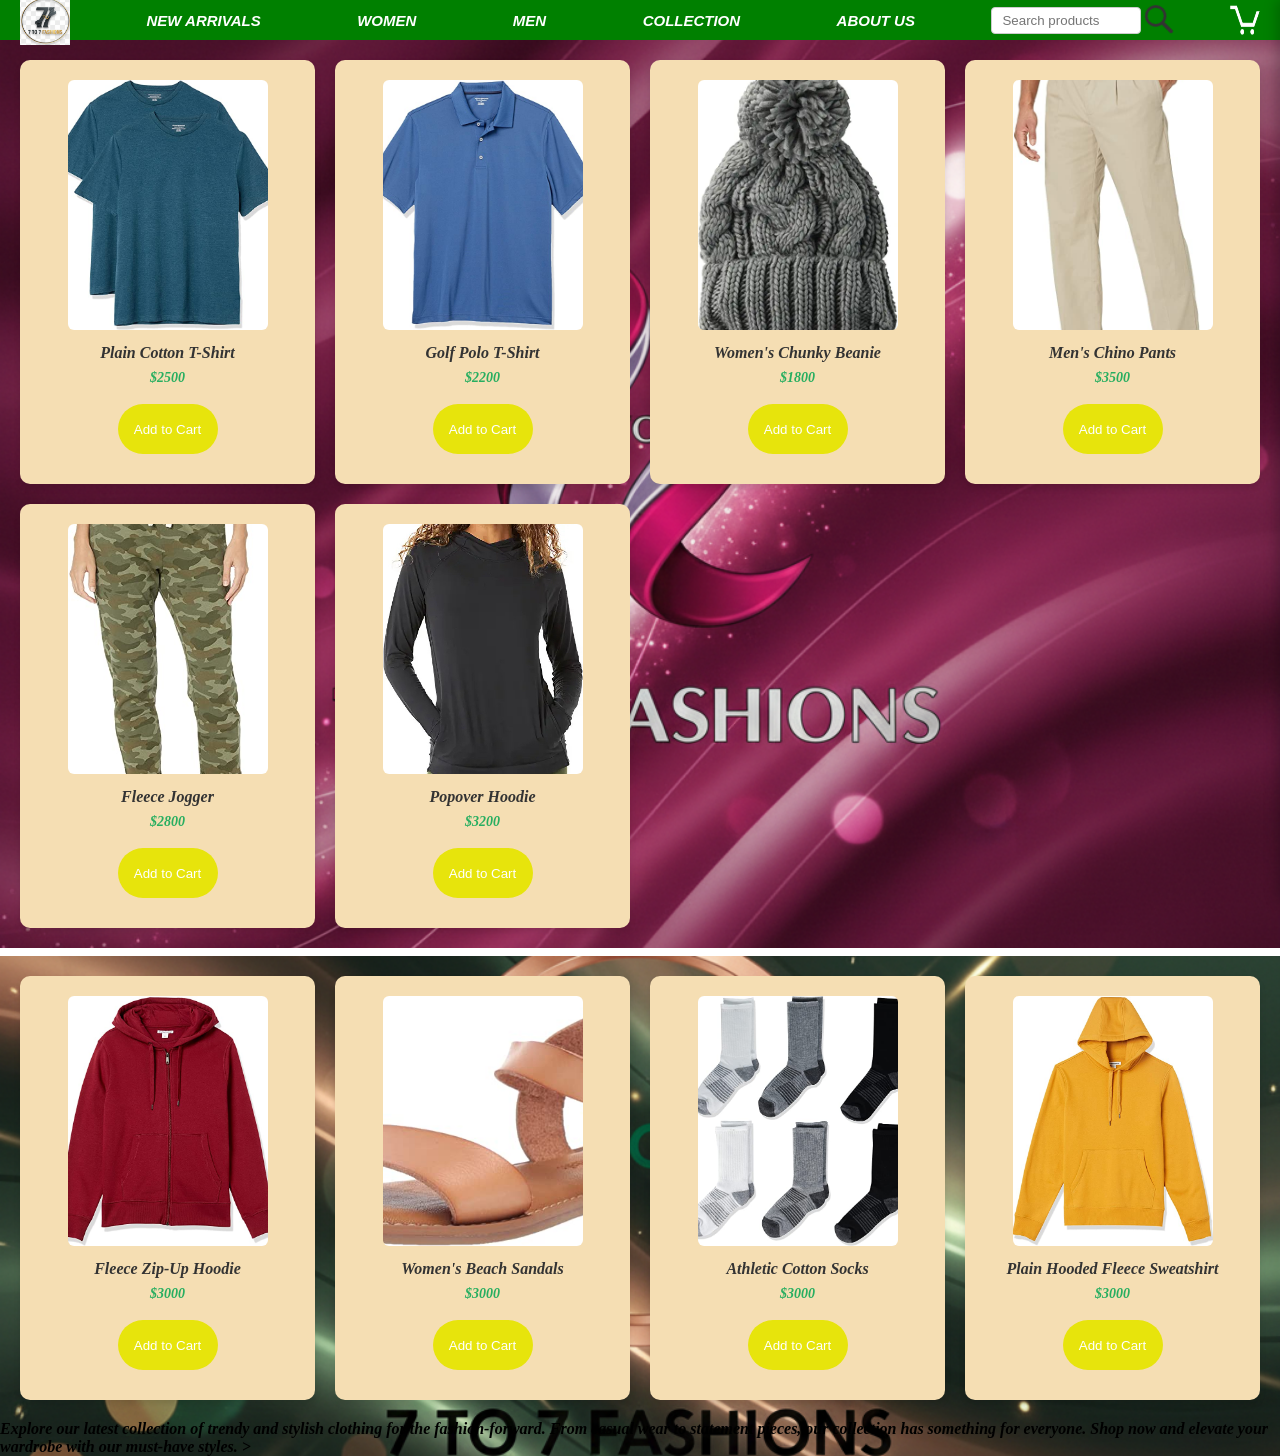
==== commit 3a3bd057: "tada" ====
--- a/index.html
+++ b/index.html
@@ -39,6 +39,13 @@
       </section>
       <section class="section2">
         <div class="democlothes" id="section2-products"></div>
+        <span class="section2-text"
+          >Explore our latest collection of trendy and stylish clothing for the
+          fashion-forward. From casual wear to statement pieces, our collection
+          has something for everyone. Shop now and elevate your wardrobe with
+          our must-have styles.</span
+        >
+        >
       </section>
     </div>
     <!-- end #content -->
--- a/index.css
+++ b/index.css
@@ -1,6 +1,11 @@
 * {
   margin: 0;
   padding: 0;
+  box-sizing: border-box;
+}
+.body {
+  font-family: Arial, sans-serif;
+  background-color: #f5f5f5;
 }
 #content {
   font-weight: bold;
@@ -72,11 +77,11 @@
   background-size: cover;
   background-position: center;
   background-repeat: no-repeat;
-  height: 1000px;
+  height: auto;
 }
 .image-product {
-  height: 300px;
-  width: 250px;
+  height: auto;
+  width: 100%;
   cursor: pointer;
 }
 
@@ -89,9 +94,10 @@
 }
 .democlothes {
   display: grid;
-  grid-template-columns: repeat(3, 1fr);
+  grid-template-columns: repeat(auto-fit, minmax(250px, 1fr));
   gap: 20px;
   padding: 20px;
+  flex-wrap: wrap;
 }
 .products-container {
   background-color: wheat;
@@ -144,8 +150,8 @@
   background-size: cover;
   background-position: center;
   background-repeat: no-repeat;
-  height: 1000px;
-  margin-top: 100px;
+  height: auto;
+  margin-top: 8px;
 }
 
 /* Cart Tab Styles */
@@ -357,9 +363,8 @@
 /* Responsive Design - Tablet (600px to 900px) */
 @media (max-width: 900px) {
   .democlothes {
-    grid-template-columns: repeat(2, 1fr);
-    gap: 15px;
-    padding: 15px;
+    gap: 12px;
+    padding: 12px;
   }
 
   .image-product {
@@ -374,7 +379,7 @@
 
   .section1,
   .section2 {
-    height: 700px;
+    height: auto;
   }
 
   .cart-tab {
@@ -410,9 +415,8 @@
   }
 
   .democlothes {
-    grid-template-columns: repeat(1, 1fr);
-    gap: 10px;
-    padding: 10px;
+    gap: 8px;
+    padding: 8px;
   }
 
   .image-product {
@@ -442,7 +446,7 @@
   }
 
   .products-container {
-    padding: 15px;
+    padding: 10px;
   }
 
   .product-name {
@@ -465,7 +469,7 @@
 
   .section1,
   .section2 {
-    height: 500px;
+    height: auto;
   }
 
   .cart-tab {
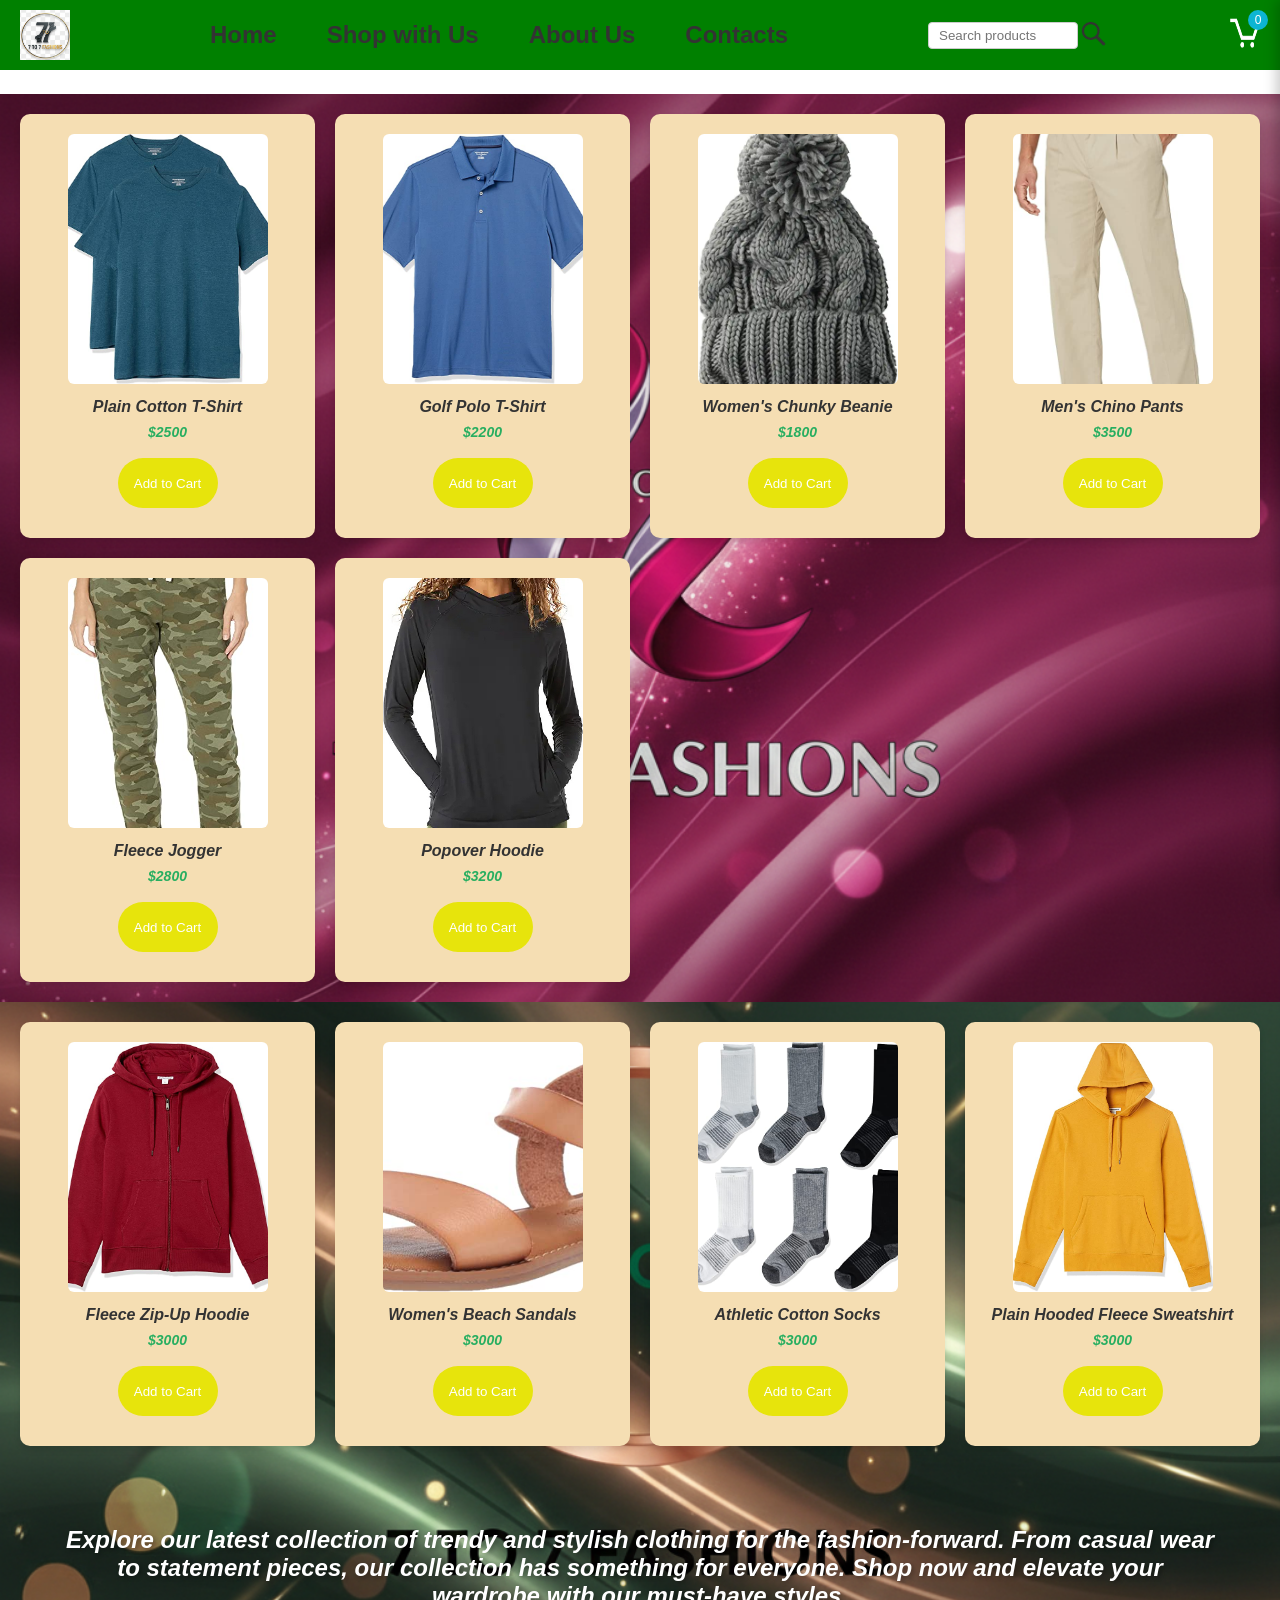
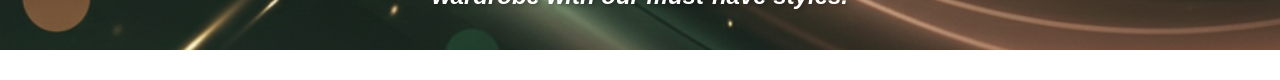
==== commit 3fecf6f9: "todays" ====
--- a/index.html
+++ b/index.html
@@ -5,16 +5,18 @@
     <meta name="viewport" content="width=device-width, initial-scale=1.0" />
     <title>7 TO 7</title>
     <link rel="stylesheet" href="index.css" />
+    <link rel="stylesheet" href="navs.css" />
     <script src="index.js" defer></script>
   </head>
   <body>
     <div class="header">
       <img class="logo" src="icons/logo1.png" alt="7 TO 7 Logo" />
-      <button class="buttons">NEW ARRIVALS</button>
-      <button class="buttons">WOMEN</button>
-      <button class="buttons">MEN</button>
-      <button class="buttons">COLLECTION</button>
-      <button class="buttons about-btn">ABOUT US</button>
+      <nav class="navigations-header">
+        <a href="index.html" class="nav-link">Home</a>
+        <a href="shop.html" class="nav-link">Shop with Us</a>
+        <a href="about.html" class="nav-link">About Us</a>
+        <a href="contacts.html" class="nav-link">Contacts</a>
+      </nav>
       <div class="search-container">
         <input class="search-bar" type="text" placeholder="Search products" />
         <button class="search-button">
@@ -25,11 +27,14 @@
           />
         </button>
       </div>
-      <img
-        class="cart-icon icon-cart"
-        src="icons/cart-icon.png"
-        alt="Cart Icon"
-      />
+      <div class="cart-container">
+        <img
+          class="cart-icon icon-cart"
+          src="icons/cart-icon.png"
+          alt="Cart Icon"
+        />
+        <span class="cart-count">0</span>
+      </div>
     </div>
     <!-- container used by script to swap content -->
     <div id="content">
@@ -45,7 +50,6 @@
           has something for everyone. Shop now and elevate your wardrobe with
           our must-have styles.</span
         >
-        >
       </section>
     </div>
     <!-- end #content -->
--- a/index.css
+++ b/index.css
@@ -3,21 +3,57 @@
   padding: 0;
   box-sizing: border-box;
 }
-.body {
+body {
   font-family: Arial, sans-serif;
-  background-color: #f5f5f5;
-}
+  min-width: 0;
+  overflow-x: hidden;
+}
+::-webkit-scrollbar {
+  width: 14px;
+  height: auto;
+}
+::-webkit-scrollbar-thumb {
+  background-color: hsl(122, 77%, 43%);
+  border-radius: 7px;
+}
+::-webkit-scrollbar-thumb:hover {
+  background-color: #555;
+}
+
 #content {
   font-weight: bold;
   font-style: oblique;
 }
+.simple-page {
+  width: min(800px, calc(100% - 32px));
+  margin: 48px auto;
+  padding: 32px;
+  background-color: wheat;
+  border-radius: 8px;
+  text-align: center;
+}
+
+.simple-page h1 {
+  margin-bottom: 16px;
+}
+
+.simple-page p {
+  margin-bottom: 24px;
+}
+
+.simple-page-link {
+  display: inline-block;
+  text-decoration: none;
+}
 .header {
   display: flex;
+  flex-wrap: wrap;
   justify-content: space-between;
   align-items: center;
-  padding: 20px;
+  gap: 12px;
+  padding: 10px 20px;
   background-color: green;
-  height: 30px;
+  min-height: 70px;
   position: sticky;
   top: 0;
   z-index: 100;
@@ -27,14 +63,33 @@
   width: 50px;
   cursor: pointer;
 }
+.cart-container {
+  position: relative;
+  display: inline-block;
+}
 .cart-icon {
   height: 30px;
   width: 30px;
   cursor: pointer;
 }
+.cart-count {
+  background-color: #0db5d3;
+  color: white;
+  border-radius: 50%;
+  padding: 5px;
+  font-size: 12px;
+  position: absolute;
+  top: -8px;
+  right: -8px;
+  display: flex;
+  align-items: center;
+  justify-content: center;
+  min-width: 20px;
+  height: 20px;
+}
 .search-icon {
-  height: 30px;
-  width: 30px;
+  height: 25px;
+  width: 25px;
   cursor: pointer;
   padding-left: 0;
 }
@@ -58,6 +113,54 @@
   margin-right: 0;
   width: 150px;
 }
+.search-results-container {
+  display: grid;
+  grid-template-columns: repeat(auto-fit, minmax(150px, 1fr));
+  gap: 10px;
+  top: 40px;
+  right: 0;
+  background-color: rgb(17, 214, 205);
+  border: 1px solid #ccc;
+  border-radius: 4px;
+  width: 200px;
+  max-height: 300px;
+}
+.search-results {
+  display: grid;
+  grid-template-columns: repeat(auto-fit, minmax(180px, 1fr));
+  gap: 12px;
+  padding: 12px;
+}
+
+.search-result-container {
+  display: flex;
+  flex-direction: column;
+  align-items: center;
+  height: 100%;
+  padding: 12px;
+  background-color: wheat;
+  border-radius: 8px;
+  text-align: center;
+}
+
+.search-result-image {
+  width: min(100%, 200px);
+  height: 250px;
+  object-fit: cover;
+}
+.no-products {
+  text-align: center;
+  font-size: 18px;
+  color: #555;
+  margin-top: 20px;
+}
+.empty-cart {
+  text-align: center;
+  font-size: 1.5rem;
+  color: #9bd21b;
+  margin-top: 20px;
+  margin-bottom: 20px;
+}
 
 .buttons {
   background-color: green;
@@ -87,7 +190,8 @@
 
 .product-image {
   height: 250px;
-  width: 200px;
+  width: 100%;
+  max-width: 200px;
   cursor: pointer;
   border-radius: 6px;
   object-fit: cover;
@@ -151,13 +255,22 @@
   background-position: center;
   background-repeat: no-repeat;
   height: auto;
-  margin-top: 8px;
-}
-
+  margin-top: 0;
+}
+.section2-text {
+  display: block;
+  color: white;
+  font-size: 24px;
+  text-align: center;
+  padding: 40px;
+  text-shadow: 2px 2px 4px rgba(0, 0, 0, 0.3);
+  margin: 20px;
+  margin-bottom: 30px;
+}
 /* Cart Tab Styles */
 
 .cart-tab {
-  width: 400px;
+  width: min(400px, 100vw);
   position: fixed;
   top: 0;
   right: 0;
@@ -325,7 +438,6 @@
   display: flex;
   align-items: center;
   gap: 10px;
-  margin-top: 8flex;
   flex-direction: row;
   gap: 30px;
   margin-top: 20px;
@@ -393,19 +505,34 @@
   .search-bar {
     width: 120px;
   }
+
+  .navigations-header {
+    gap: 8px;
+  }
 }
 
 /* Responsive Design - Mobile (below 600px) */
 @media (max-width: 600px) {
   .header {
-    flex-wrap: wrap;
     padding: 10px;
-    height: auto;
+    justify-content: center;
   }
 
   .logo {
     height: 40px;
     width: 40px;
+  }
+
+  .navigations-header {
+    flex: 1 1 100%;
+    justify-content: center;
+    flex-wrap: wrap;
+    gap: 2px;
+  }
+
+  .nav-link {
+    font-size: 1rem;
+    padding: 6px 8px;
   }
 
   .buttons {
@@ -415,6 +542,7 @@
   }
 
   .democlothes {
+    grid-template-columns: repeat(auto-fit, minmax(140px, 1fr));
     gap: 8px;
     padding: 8px;
   }
@@ -425,7 +553,7 @@
 
   /* container where page sections are swapped */
   #content {
-    padding: 20px;
+    padding: 0;
   }
 
   .about-section {
@@ -438,11 +566,6 @@
   .about-section h2 {
     margin-bottom: 15px;
     color: #27ae60;
-  }
-
-  .image-product {
-    height: 200px;
-    width: 180px;
   }
 
   .products-container {
--- a/navs.css
+++ b/navs.css
@@ -0,0 +1,108 @@
+.nav-link {
+  text-decoration: none;
+  color: #333;
+  font-size: 1.5rem;
+  font-weight: bold;
+  padding: 10px 15px;
+  transition: background-color 0.3s ease;
+}
+.nav-link:hover {
+  background-color: #0db5d3;
+}
+.navigations-header {
+  display: flex;
+  gap: 20px;
+  align-items: center;
+}
+
+/* Contacts Card Styles */
+
+.card {
+  background-color: white;
+  border-radius: 12px;
+  box-shadow: 0 8px 32px rgba(0, 0, 0, 0.2);
+  padding: 40px;
+  max-width: 500px;
+  width: 90%;
+  animation: slideIn 0.5s ease-out;
+}
+
+@keyframes slideIn {
+  from {
+    opacity: 0;
+    transform: translateY(-30px);
+  }
+  to {
+    opacity: 1;
+    transform: translateY(0);
+  }
+}
+
+.contacts {
+  display: flex;
+  flex-direction: column;
+}
+
+.contacts-header {
+  color: #333;
+  font-size: 28px;
+  font-weight: bold;
+  margin-bottom: 30px;
+  text-align: center;
+  color: #15b630;
+}
+
+.card p {
+  margin-bottom: 20px;
+  display: flex;
+  flex-direction: column;
+  font-weight: 600;
+  color: #555;
+}
+
+.card input,
+.card textarea {
+  width: 100%;
+  padding: 12px;
+  margin-top: 8px;
+  border: 2px solid #e0e0e0;
+  border-radius: 8px;
+  font-family: Arial, sans-serif;
+  font-size: 14px;
+  transition: all 0.3s ease;
+  box-sizing: border-box;
+}
+
+.card input:focus,
+.card textarea:focus {
+  outline: none;
+  border-color: #667eea;
+  box-shadow: 0 0 0 3px rgba(102, 126, 234, 0.1);
+}
+
+.card textarea {
+  resize: vertical;
+  min-height: 120px;
+}
+
+.card button {
+  background-color: rgb(189, 125, 6);
+  color: white;
+  border: none;
+  padding: 12px 30px;
+  border-radius: 8px;
+  font-size: 16px;
+  font-weight: bold;
+  cursor: pointer;
+  transition: all 0.3s ease;
+  margin-top: 10px;
+}
+
+.card button:hover {
+  transform: translateY(-2px);
+  box-shadow: 0 6px 20px rgba(102, 126, 234, 0.4);
+}
+
+.card button:active {
+  transform: translateY(0);
+}
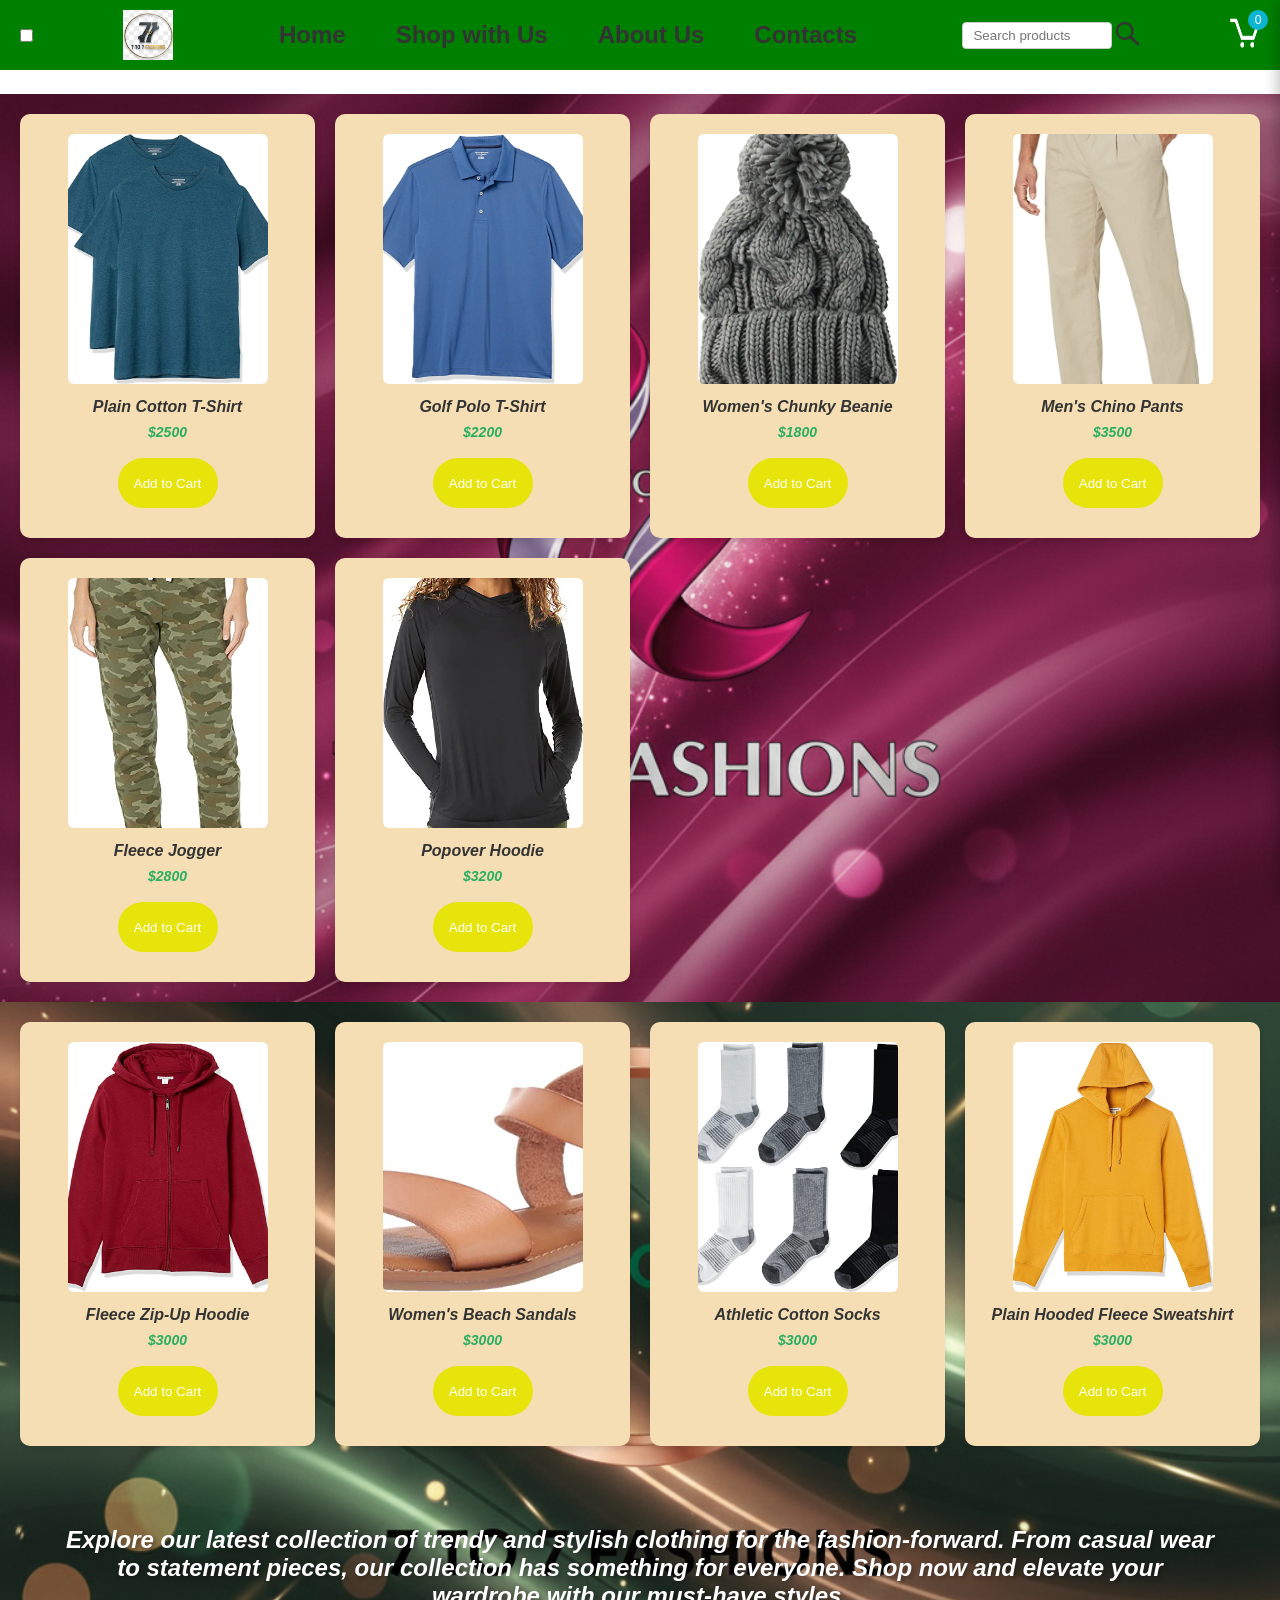
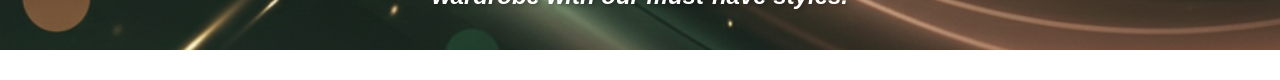
==== commit 96ab6e86: "last" ====
--- a/index.html
+++ b/index.html
@@ -10,6 +10,12 @@
   </head>
   <body>
     <div class="header">
+      <input class="menu-toggle" type="checkbox" id="menu-toggle" />
+      <label class="menu-button" for="menu-toggle" aria-label="Open navigation">
+        <span></span>
+        <span></span>
+        <span></span>
+      </label>
       <img class="logo" src="icons/logo1.png" alt="7 TO 7 Logo" />
       <nav class="navigations-header">
         <a href="index.html" class="nav-link">Home</a>
--- a/index.css
+++ b/index.css
@@ -57,6 +57,20 @@
   position: sticky;
   top: 0;
   z-index: 100;
+}
+.menu-button {
+  display: none;
+  flex-shrink: 0;
+  width: 34px;
+  height: 34px;
+  padding: 6px;
+  cursor: pointer;
+}
+.menu-button span {
+  display: block;
+  height: 2px;
+  margin: 4px 0;
+  background-color: #333;
 }
 .logo {
   height: 50px;
@@ -514,25 +528,70 @@
 /* Responsive Design - Mobile (below 600px) */
 @media (max-width: 600px) {
   .header {
-    padding: 10px;
-    justify-content: center;
+    position: sticky;
+    padding: 6px;
+    justify-content: flex-start;
+    gap: 2px;
+    flex-wrap: nowrap;
   }
 
   .logo {
-    height: 40px;
-    width: 40px;
+    height: 34px;
+    width: 34px;
+    flex-shrink: 0;
+  }
+
+  .menu-toggle {
+    display: none;
+  }
+
+  .menu-button {
+    display: flex;
+    flex-direction: column;
+    justify-content: space-around;
+    padding: 5px;
   }
 
   .navigations-header {
-    flex: 1 1 100%;
-    justify-content: center;
-    flex-wrap: wrap;
+    display: none;
+    position: absolute;
+    top: 100%;
+    left: 0;
+    width: 100%;
+    padding: 6px;
+    background-color: green;
+    flex-direction: column;
+    align-items: stretch;
     gap: 2px;
   }
 
+  .menu-toggle:checked ~ .navigations-header {
+    display: flex;
+  }
+
   .nav-link {
-    font-size: 1rem;
-    padding: 6px 8px;
+    font-size: 0.68rem;
+    padding: 4px 3px;
+    white-space: nowrap;
+  }
+
+  .search-container {
+    flex-shrink: 0;
+    margin: 0;
+  }
+
+  .search-bar {
+    display: none;
+  }
+
+  .search-icon {
+    height: 20px;
+    width: 20px;
+  }
+
+  .cart-icon {
+    height: 24px;
+    width: 24px;
   }
 
   .buttons {
